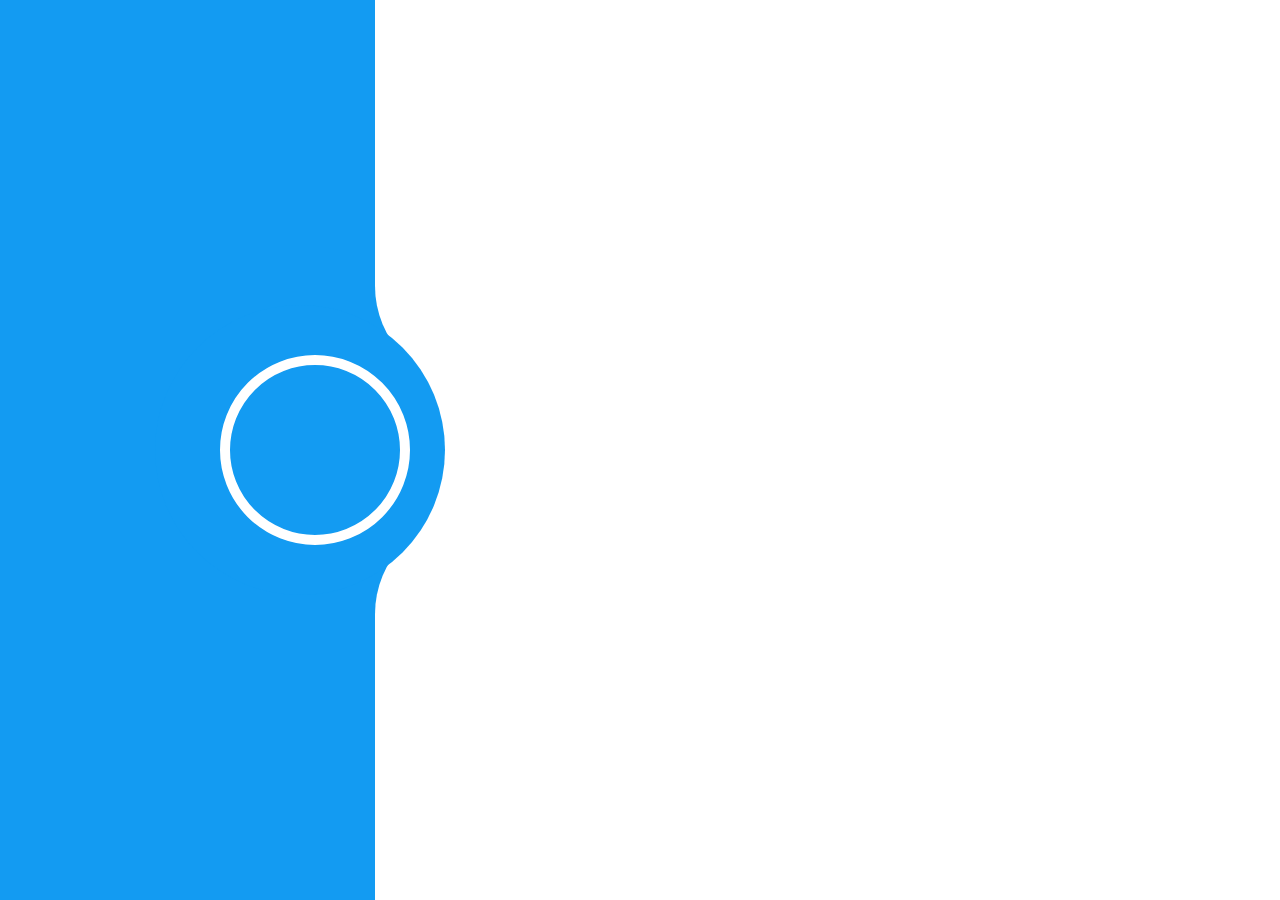
==== Home.html @ d1cb534b "Animation" ====
<!DOCTYPE html>
<html lang="pt-BR">
<head>
    <meta charset="UTF-8">
    <meta http-equiv="X-UA-Compatible" content="IE=edge">
    <meta name="viewport" content="width=device-width, initial-scale=1.0">
    <link rel="stylesheet" href="Styles/home.css">
    
    <title>Meu Portifólio</title>
</head>
<body>
    <aside id="asideLeft" class="">
        <section id="sectCurriculo" class="curriculoOffViewer">
            
            <div class="container">

                <img src="./assets/imgs/imagem-curriculo-com-dog.svg" alt="" srcset="">

                <div class="estiloCurriculo">
                    <h1>Carlos Vinicius Soares Da Silva</h1>
                    <article id="articleLeft">
                        <h2>Formação Academica</h2>
                        <h3>Ensino Superior - Engenharia de software</h3>
                        <h3>Situação - Cursando 4º Período.</h3>
                        <h3>Estácio de Goias - 01/2020 // 12/2024</h3>

                        <h2>Habilidades</h2>
                        <ul>
                            <li><h3>Aprendizado contínuo.</h3></li>
                            <li><h3>Brilho nos olhos.</h3></li>
                            <li><h3>Equilíbrio emocional.</h3> </li>
                            <li><h3>Criatividade.</h3></li>
                        </ul>
        
                        <h2>Cursos</h2>
                        
                        <h3>programação</h3>
                        <h3>programacao</h3>
                        <h3>HTML CSS JS</h3>

                        <h2>Idiomas</h2>
                        <h3>Inglês - Intermediário</h3>
                        <h3>Português - Nativo</h3>
                    </article>

                    <article id="articleRight">
                        <h2>Objetivo Profissional</h2>
                        <h3>Cargo - Front End Jr.</h3> 
                        <h3>Pretenção Salarial - Compatível com o Mercado.</h3>
                        <h3>Tipo de contrato - Efetivo CLT</h3>

                        <h2>Conhecimentos</h2>

                        <h3>JavaScript - React.js - Node.js</h3>
                        <h3>C++ - Python - Java</h3>
                        <h3>Npm - Firebase - Git HTML5 CSS3 - Sass</h3>
                        <h3>Figma - UI/UX</h3>
                        <h3>Windows - Linux</h3>

                        <h2>Complementos</h2>
                        <h3>Carteira de Habilitação A e B</h3>
                        <h3>Veículo Próprio - Moto</h3>  
                    </article>


                </div>

            </div>

        </section>

        <div id="buttonCurriculo" class="btn-curriculo "> <!--Se a class estiver adicionada os efeitos vao aparecer caso contrario não --> 
            <h1>Ver Curriculo</h1>
            <h2>Voltar</h2>
        </div>

        <span id="complementos" class="sections ">
             <div id="teste1" class="section-top "></div>
             <div id="teste2" class="section-mid "></div>
        </span>
       
    </aside>

    <main>
        <div class="white"></div>
    </main>


    <script src="./Script/homeAside.js"></script>
</body>
</html>


<!-- feito ontem
interface basica 
com hover menu 
circulo para animação de Curriculo
parte lateral pronta
cor ajustada -->

<!-- feito 20/07
Começo de animação para aside trocar de lado e preencher a tela
 -->

<!--  feito 21/07

1-esboço da animação
2-script de animação 
3- adicionei o texto do curriculo
4-define o espaço 

bug na animação 
fica rastros deixando a experiencia ruim e visualmente feio -->
---- Styles/home.css ----
/* Roboto Font */
@import url('https://fonts.googleapis.com/css2?family=Roboto:wght@300;400;700&display=swap');

body {
    margin: 0;
    padding: 0;  
}

aside {
    position: fixed;
    background: #139BF2;
    width: 410px;
    height: 100vh;

    display: flex;
    justify-content: flex-end;
    align-items: center;
    transition: 2s ease-in-out;
}


/*  Estilo card curriculo */
@keyframes loading {
    0% {opacity: 0;}
    50% {opacity: 0;}
    100%{opacity: 100%;}
}
@keyframes btn-Animation {
    0%{opacity: 0; width: 0;}
    50%{opacity: 0; width: 0;}
    100%{opacity: 100%;}
}

.container {
    display: flex;
    flex-flow: row-reverse;
    margin-left: 80px;
    justify-content: center;
    align-items: center;
}

.estiloCurriculo{

    display: grid;
    grid-template-areas: "myNameIs myNameIs"
                "articleLeft articleRight";
    grid-template-columns: 1fr 1fr;
    grid-template-rows: 100px 1fr;

    background: rgba(255, 255, 255, 0.16);
    color: white;
    border-radius: 20px;
    animation: loading 3s normal;

    padding-left: 80px;

    height: 750px;
    width: 900px;
}
.estiloCurriculo h1 {
    grid-area: myNameIs;
    font-size: 24pt;
    text-align: center;
    font-weight: 700;
}
.estiloCurriculo{
    font-family: 'Roboto', sans-serif;
}
.estiloCurriculo h2 {
    font-size: 20pt;
    font-weight: 400;
}
.estiloCurriculo h3{
    font-size: 12pt;
    font-weight: lighter;
    line-height: 10px;
}
#articleLeft {
    grid-area: articleLeft;
}
#articleRight{
    grid-area: articleRight;
}

.container img {
    z-index: 2;
    margin-left: -100px;
    height: 600px;
    filter: grayscale(0.8);
    animation: loading 4s normal;
}
.curriculoOffViewer{ 
    display: none;
}

/* ------------------- */


.btn-curriculo {
    display: flex;
    position: absolute;
    background-color: transparent;
    width: 170px;
    height: 170px;
    border-radius: 100%;
    border: solid 10px white; 
    cursor: pointer;
    
    box-shadow: #139BF2 -15px 0px 0px 50px;

    justify-content: center;
    align-items: center;
    color: transparent;
    transition: 1s ease;
}
.btn-curriculo h2{
    display: none;
}

.btn-curriculo:hover{
    background: #32b0ff;
    color: white;
}


.sections {
    display: flex;
    flex-direction: column;
    justify-content: space-between;
    background: transparent;
    height: 100vh;
    margin-right: -65px;
    transition: 4s;
}
.section-top {
    background: rgb(255, 255, 255);
    height: 42.9vh;
    width: 100px;
    border-bottom-left-radius: 100px;
    transition: 2s;
}
.section-mid{
    background: rgb(255, 255, 255);
    height: 42.9vh;
    width: 100px;
    border-top-left-radius: 100px;
    transform: 2s;
}




/* --------------- Aside Curriculo -----------------------------*/
/*---------------- Trasição para tela curriculo ----------------*/
 .asideCurriculo {
    background: #139BF2;
    width: 100vw;
    height: 100vh;


    display: flex;
    justify-content: space-between;
    align-items: center;
}




.btn-curriculo-active {
    display: flex;
    background-color: rgb(255, 255, 255);
    width: 170px;
    height: 170px;
    border: solid 10px white; 
    border-top-left-radius: 100px;
    border-bottom-left-radius: 100px;
    border-bottom-right-radius: 0;
    border-top-right-radius: 0;
    border-right-color:transparent ; 

    position: relative;
    float: right;

    box-shadow: none;
    justify-content: center;
    align-items: center;
    color: transparent;
    transition: 1s;
    animation: btn-Animation 3.5s normal;
}
.btn-curriculo-active:hover{
    color: #139BF2;
    background: white;
}
.btn-curriculo-active h1{
    display: none;
}
.btn-curriculo-active h2 {
    display: block;
}

.sectionsRight {
    display: none;
}

/*  ----------end asideCur---------- */
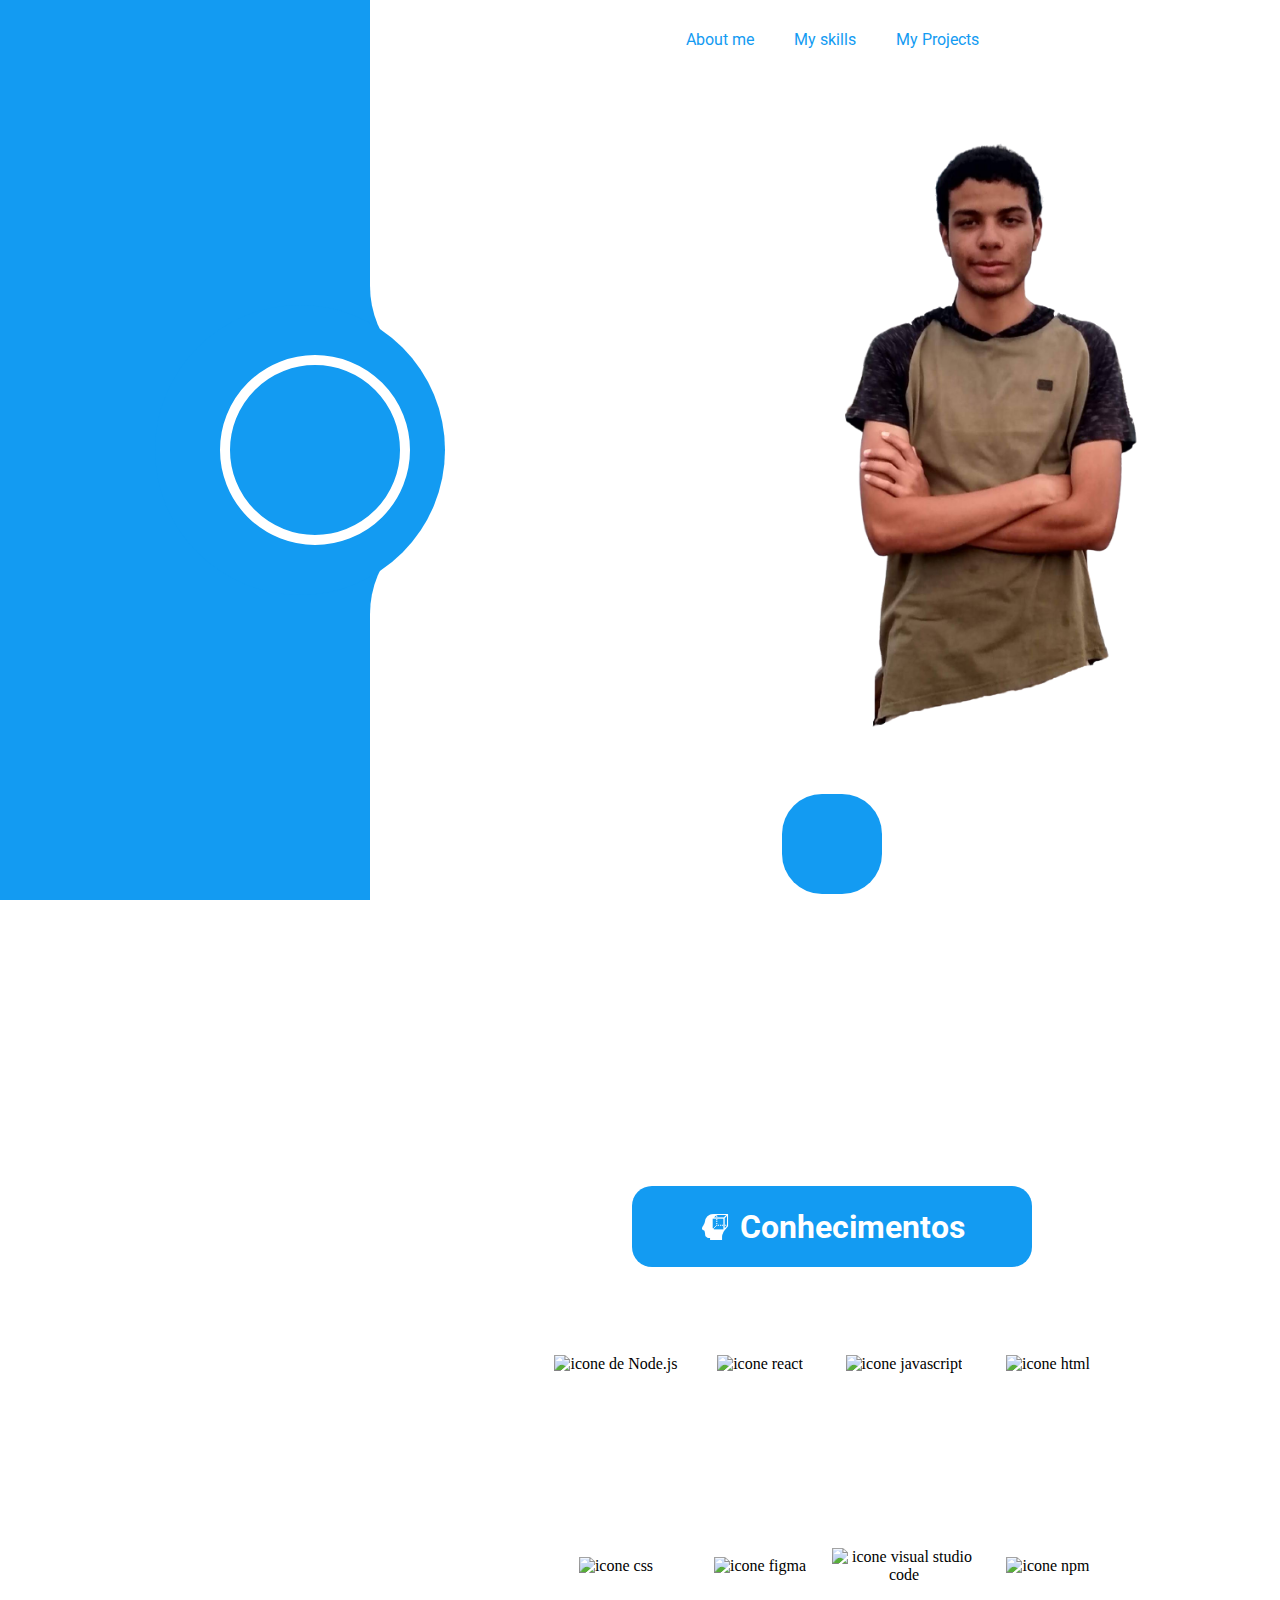
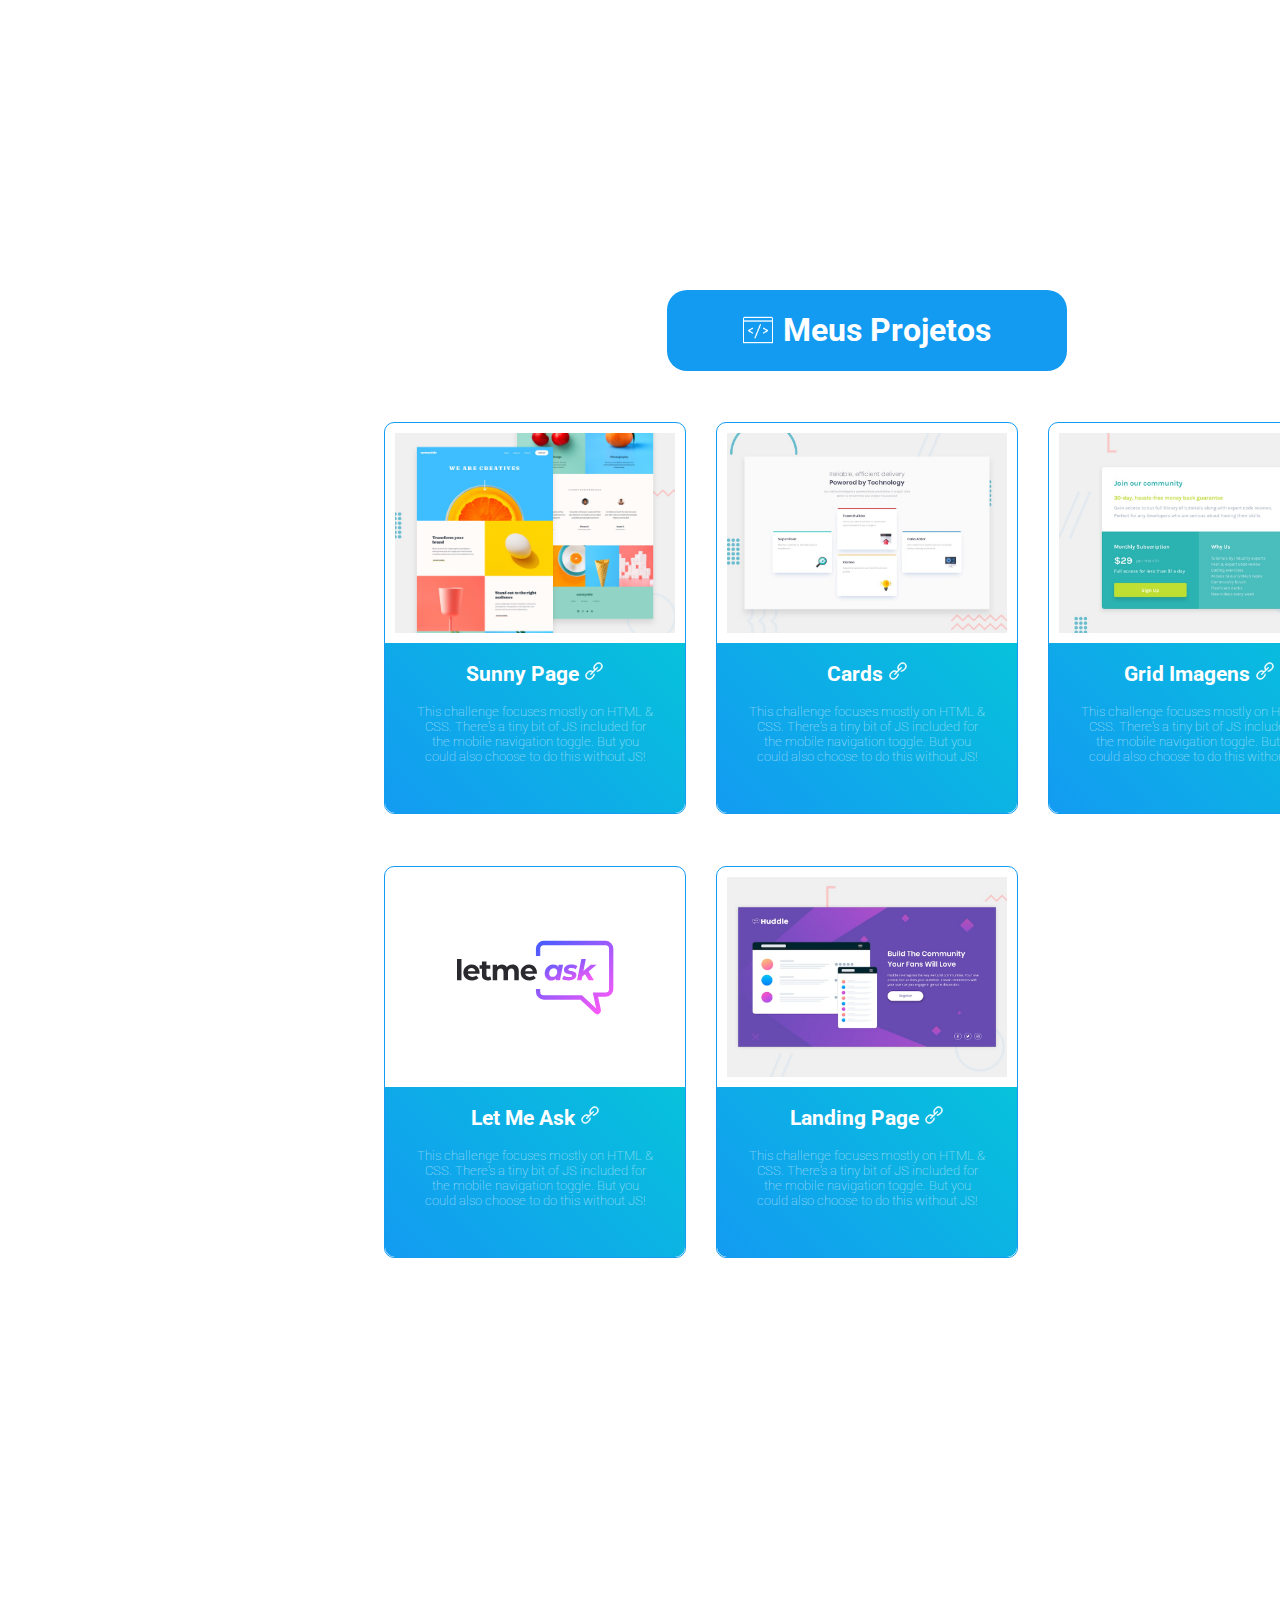
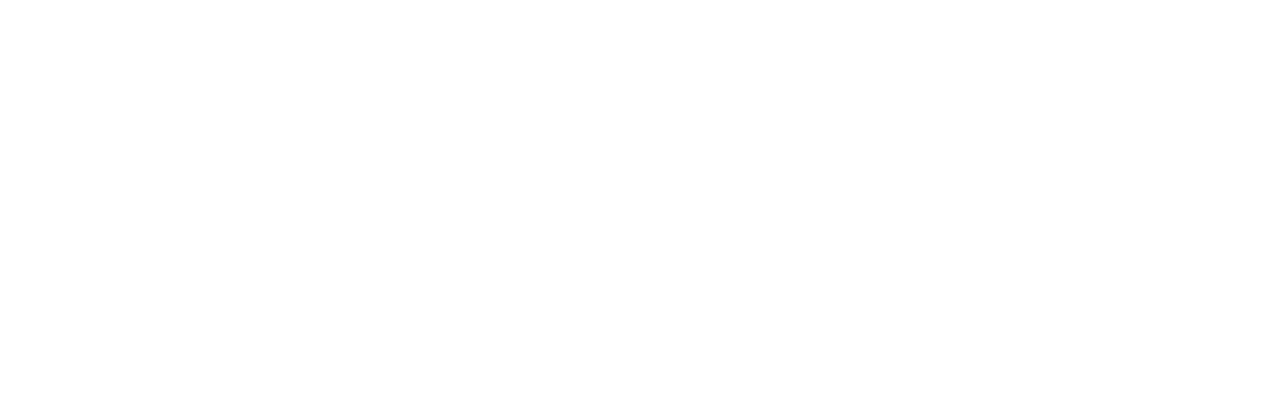
==== commit 043f6dac: "terminado a section skills" ====
--- a/Home.html
+++ b/Home.html
@@ -9,7 +9,7 @@
     <title>Meu Portifólio</title>
 </head>
 <body>
-    <aside id="asideLeft" class="">
+    <aside id="asideLeft" >
         <section id="sectCurriculo" class="curriculoOffViewer">
             
             <div class="container">
@@ -78,11 +78,92 @@
              <div id="teste1" class="section-top "></div>
              <div id="teste2" class="section-mid "></div>
         </span>
-       
     </aside>
 
     <main>
-        <div class="white"></div>
+       <header>
+           <div class="menuAccessibility"><a href="#">About me</a> <a href="#">My skills</a> <a href="#">My Projects</a></div>
+       </header>
+
+       <section class="sectionAboutMe">
+           <div class="aboutMe">
+                <article class="textAboutMe">
+                    <h1>About me</h1>
+                    <p>My name is Carlos Vinicius <br>
+                        I have 20 years old <br>
+                        I live in Senador Canedo <br>
+                        from Goiás <br> 
+                        My objective is work web developer and read more and more books about programming <br>
+                        My English is hard understand, i am study english every day! <br>
+                    </p>
+                </article>
+                <img src="./assets/imgs/photo-about-me.png" alt="Foto de Carlos Vinicius" width="300px">
+            </div>
+
+            <div class="buttonDown"></div>
+       </section>
+
+       <section class="sectionMySkills">
+            <div class="tituloseIcones">
+                <img class="icones" src="./assets/imgs/icone-habilidade.png">
+                <h1>Conhecimentos</h1>
+            </div>
+            
+            <div class="imgSkills">
+                <span><img src="./assets/imgs/icon-node.svg" alt="icone de Node.js" height="40px"></span>
+                <span><img src="./assets/imgs/react.png" alt="icone react" height="70px"></span>
+                <span><img src="./assets/imgs/icon-javascript.svg" alt="icone javascript" height="70px"></span>
+                <span><img src="./assets/imgs/icon-html.svg" alt="icone html" height="70px"></span>
+                <span><img src="./assets/imgs/icon-css.svg" alt="icone css" height="70px"></span>
+                <span><img src="./assets/imgs/icon-figma.svg" alt="icone figma" height="60px"></span>
+                <span><img src="./assets/imgs/icons8-visual-studio-code-2019-48.png" alt="icone visual studio code" height="60px"></span>
+                <span><img src="./assets/imgs/icons8-npm-48.png" alt="icone npm" height="60px"></span>
+            </div>
+       </section>
+
+       <section class="sectionMyProjects">
+           <div class="tituloseIcones">
+                <img src="./assets/imgs/icone-projeto.svg" alt="iconeProjeto">
+                <h1>Meus Projetos</h1>
+           </div>
+            
+           <div class="cardProject">
+                <img id="previewProject" src="./assets/imgs/cardsSkillsImgs/sunnyPage.jpg" alt="Projeto Sunny Page Imagem" height="200px">
+               <article>
+                    <a href="#"><h2>Sunny Page <img src="./assets/imgs/icone-link.png" alt="link para o projeto" height="20px"></h2></a>
+                    <p>This challenge focuses mostly on HTML & CSS. There's a tiny bit of JS included for the mobile navigation toggle. But you could also choose to do this without JS!</p>
+                </article>
+           </div>
+           <div class="cardProject">
+               <img id="previewProject" src="./assets/imgs/cardsSkillsImgs/cards.jpg" alt="Projecto Cards Imagens" height="200px">
+               <article>
+                    <a href="#"><h2>Cards <img src="./assets/imgs/icone-link.png" alt="link para o projeto" height="20px"></h2></a>
+                    <p>This challenge focuses mostly on HTML & CSS. There's a tiny bit of JS included for the mobile navigation toggle. But you could also choose to do this without JS!</p>
+                </article>
+           </div>
+           <div class="cardProject">
+               <img id="previewProject" src="./assets/imgs/cardsSkillsImgs/gridProject.jpg" alt="Projecto Grid Preço Imagem" height="200px">
+               <article>
+                    <a href="#"><h2>Grid Imagens <img src="./assets/imgs/icone-link.png" alt="link para o projeto" height="20px"></h2></a>
+                    <p>This challenge focuses mostly on HTML & CSS. There's a tiny bit of JS included for the mobile navigation toggle. But you could also choose to do this without JS!</p>
+                </article>
+            </div>
+           <div class="cardProject">
+               <img id="previewProject" src="./assets/imgs/cardsSkillsImgs/logoLetMeAsk.svg" alt="LogoLetMeAsk" height="200px">
+               <article>
+                    <a href="#"><h2>Let Me Ask <img src="./assets/imgs/icone-link.png" alt="link para o projeto" height="20px"></h2></a>
+                    <p>This challenge focuses mostly on HTML & CSS. There's a tiny bit of JS included for the mobile navigation toggle. But you could also choose to do this without JS!</p>
+               </article>
+            </div>
+            <div class="cardProject">
+                <img id="previewProject" src="./assets/imgs/cardsSkillsImgs/landingPage.jpg" alt="Landing page imagem" height="200px">
+                <article>
+                     <a href="#"><h2>Landing Page <img src="./assets/imgs/icone-link.png" alt="link para o projeto" height="20px"></h2></a>
+                     <p>This challenge focuses mostly on HTML & CSS. There's a tiny bit of JS included for the mobile navigation toggle. But you could also choose to do this without JS!</p>
+                </article>
+             </div>
+            
+       </section>
     </main>
 
 
@@ -109,5 +190,12 @@
 3- adicionei o texto do curriculo
 4-define o espaço 
 
-bug na animação 
+bug na animação concertado OK
 fica rastros deixando a experiencia ruim e visualmente feio -->
+
+<!-- feito 29/07 
+
+1 - Termino das animações da pagina home e o Curriculo
+2 - Termino do estilo das fontes, alinhamento e adição de imagem.
+3 - Adição da fonte Roboto via Css @import
+ -->--- a/Styles/home.css
+++ b/Styles/home.css
@@ -1,5 +1,6 @@
 /* Roboto Font */
 @import url('https://fonts.googleapis.com/css2?family=Roboto:wght@300;400;700&display=swap');
+
 
 body {
     margin: 0;
@@ -136,6 +137,7 @@
     background: rgb(255, 255, 255);
     height: 42.9vh;
     width: 100px;
+    margin-right: 5px;
     border-bottom-left-radius: 100px;
     transition: 2s;
 }
@@ -143,6 +145,7 @@
     background: rgb(255, 255, 255);
     height: 42.9vh;
     width: 100px;
+    margin-right: 5px;
     border-top-left-radius: 100px;
     transform: 2s;
 }
@@ -204,3 +207,180 @@
 }
 
 /*  ----------end asideCur---------- */
+
+
+/* ----------------My Skills Styles ------------------
+ */
+main{
+    display: flex;
+    flex-direction: column;
+    float: right;
+    height: 400vh;
+    width: 70vw;
+
+    margin: 0;
+    padding: 0;
+}
+.sectionAboutMe{
+    display: flex;
+    height: 100vh;
+    flex-direction: column;
+    justify-content: center;
+    align-items: center;
+}
+.buttonDown{
+    float: flex-end;
+    width: 100px;
+    height: 100px;
+    background-color: #139BF2;
+    border-radius: 40px;
+    color: white;
+}
+
+.menuAccessibility {
+    display: flex;
+    justify-content: center;
+    align-items: center;
+    
+    font-family: 'Roboto', sans-serif;
+    padding: 10px;
+}
+.menuAccessibility a {
+    color: #139BF2;
+    padding: 20px;
+    text-decoration: none;
+}
+
+.aboutMe{
+    display: flex;
+    width: 60vw;
+    height: 70vh;
+    justify-content: center;
+    align-items: center;
+
+    background-image: url("../assets/imgs/background-about-me.svg");
+    background-repeat: no-repeat;
+    background-position: center;
+    background-size: 800px;
+
+
+}
+.aboutMe img{
+    margin-bottom: 90px;
+    margin-left: 70px;
+}
+.textAboutMe{
+    width: 20vw;
+    display: flex;
+    flex-direction: column;
+    align-items: center;
+    color: white;
+    font-family: 'Roboto', sans-serif;
+}
+.textAboutMe h1 {
+    padding-top: 20px;
+    font-weight: 700;
+    font-size: 24pt;
+}
+.textAboutMe p{
+    font-size: 14pt;
+
+    line-height: 28px;
+    padding: 80px 60px;
+}
+
+
+/* ------------------------------------------------ */
+
+.sectionMySkills{
+    display: flex;
+    flex-direction: column;
+    align-items: center;
+    justify-content: center;
+    text-align: center;
+
+    height: 100vh;
+}
+
+.tituloseIcones{
+    display: flex;
+    background: #139BF2;
+    border-radius: 20px;
+    width: 400px;
+    align-items: center;
+    justify-content: center;
+    font-family: 'Roboto', sans-serif;
+    font-weight: bold;
+    color: white;
+
+}
+.tituloseIcones img {
+    filter: invert();
+    width: 30px;
+    padding-right: 10px;
+}
+h2 img{
+    filter: invert();
+    padding: 0px;
+}
+
+.imgSkills {
+    display: grid;
+    grid-template-columns: 1fr 1fr 1fr 1fr;
+    align-items: center;
+    width: 45vw;
+    height: 45vh;
+    background-color: white;
+}
+
+/* ------------------------------------------- */
+
+.sectionMyProjects {
+    display: grid;
+    grid-template-columns: 1fr 1fr 1fr;
+    grid-template-areas: 'titulo titulo titulo';
+    gap: 30px;
+    align-items: center;
+    height: 110vh;
+}
+.tituloseIcones:nth-child(1){
+    grid-area: titulo;
+    margin: 0 auto;
+    
+}
+
+.cardProject {
+    display: flex;
+    flex-direction: column;
+    width: 300px;
+    height: 390px;
+    border: 1px solid #139BF2;
+    border-radius: 10px;
+}
+.cardProject #previewProject {
+    padding: 10px;
+}
+.cardProject article{
+    height: 170px;
+    padding: 0px 30px;
+    text-align: center;
+    color: white;
+    font-family: 'Roboto', sans-serif;
+    background-image: linear-gradient(45deg,#139BF2, #07C2DB);
+    border-bottom-left-radius: 10px;
+    border-bottom-right-radius: 10px;
+}
+.cardProject h2{
+    font-size: 16pt;
+    font-weight: bold;
+    color: white;
+}
+.cardProject a{
+    text-decoration: none;
+}
+.cardProject p{
+    font-size: 10pt;
+    font-weight: lighter;
+    color: rgba(255, 255, 255, 0.753);
+    
+}